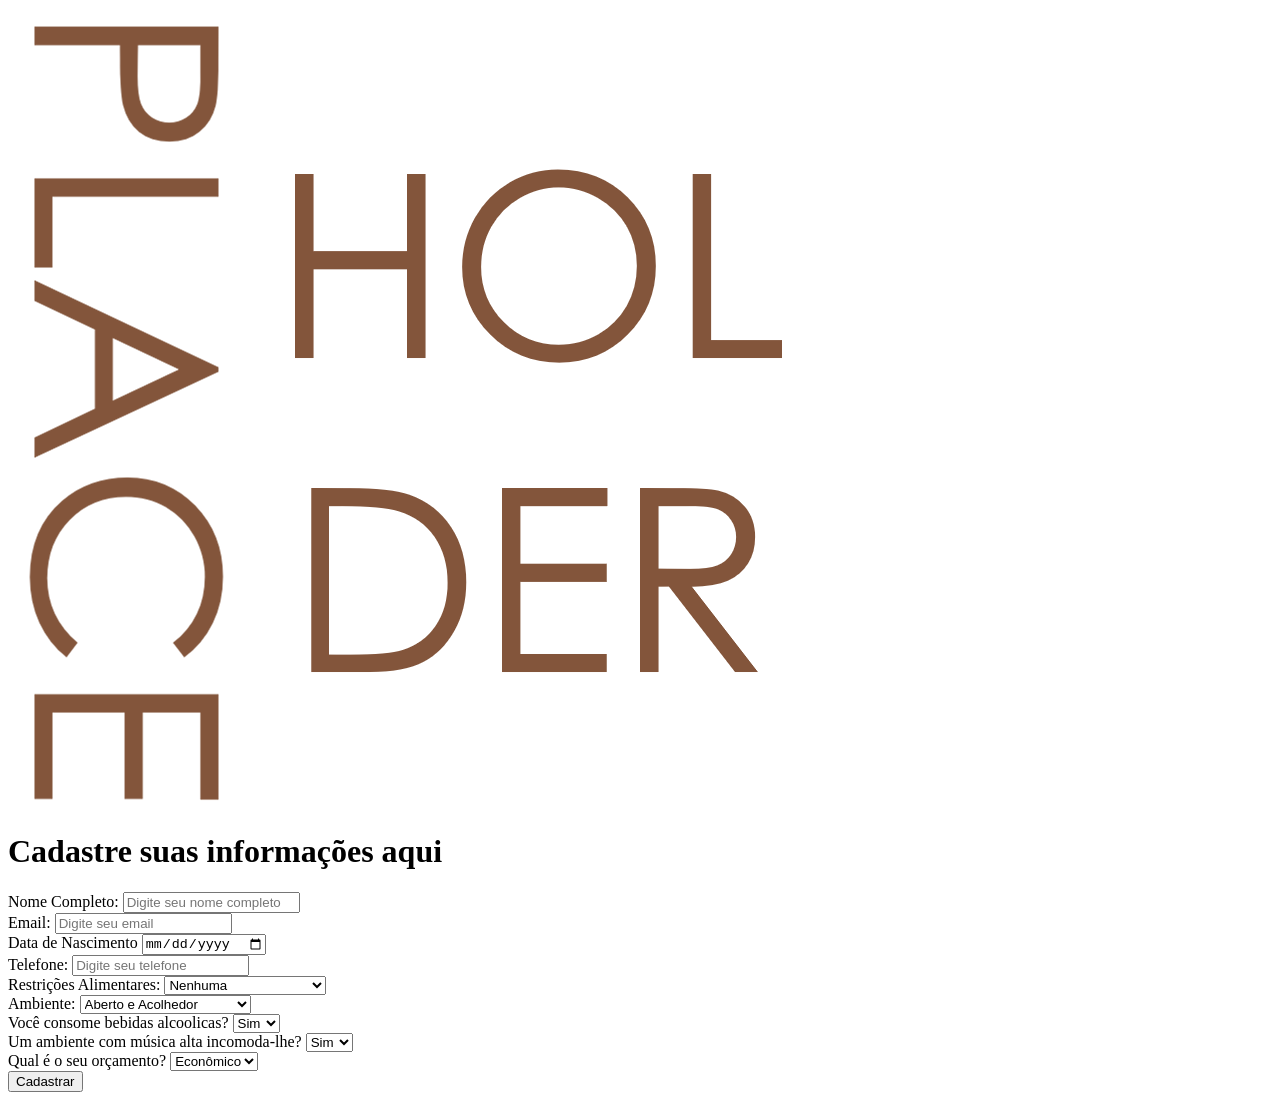
==== index.html @ c6e694ab "Upload de arquivos (Upload de segurança para testar a navegação pelo github)" ====
<!DOCTYPE html>
<html lang="pt-br">

<head>
    <meta charset="UTF-8">
    <meta name="viewport" content="width=device-width, initial-scale=1.0">
    <link rel="stylesheet" href="../css/style.css">
    <!--Link que vai buscar a imagem do ícone simples para seleciona-lo na guia-->
    <link rel="icon" type="svg" href="../img/icone-guia.svg">
    <title>cadastro</title>
</head>

<body>
    <header class="headerCadastro">
        <div class="logo">
            <img src="../img/logo(placeholder).png" alt="Logo">
        </div>
        <div class="espacoCentral">
            <h1>Cadastre suas informações aqui</h1>
        </div>
        <div class="espacoDireto">
            <!-- Como informado antes, ira ficar vazio ate o usuario preencher o campo.-->
        </div>
    </header>
    <main>
        <section class="cadastroSection">
            <div class="camposPrincipais">
                <label for="nome">Nome Completo:</label>
                <input type="text" id="nome" placeholder="Digite seu nome completo">
            </div>
            <div class="camposPrincipais">
                <label for="email">Email:</label>
                <input type="email" id="email" placeholder="Digite seu email">
            </div>
            <div class="camposSecundarios">
                <div class="itemGrid">
                    <label for="nascimento">Data de Nascimento</label>
                    <input type="date" id="nascimento">
                </div>
                <div class="itemGrid">
                    <label for="telefone">Telefone:</label>
                    <input type="tel" id="telefone" placeholder="Digite seu telefone">
                </div>
                <div class="itemGrid">
                    <label for="restricoesAlimentares">Restrições Alimentares:</label>
                    <select id="restricoesAlimentares">
                        <option value="nenhuma">Nenhuma</option>
                        <option value="lactose">Lactose</option>
                        <option value="gluten">Gluten</option>
                        <option value="ovos">Alergia a Ovos</option>
                        <option value="leite">Alergia a Leite</option>
                        <option value="nozes">Alergia a Nozes</option>
                        <option value="frutos-do-mar">Alergia a Frutos do Mar</option>
                    </select>
                </div>
                <div class="itemGrid">
                    <label for="ambiente">Ambiente:</label>
                    <select id="ambiente">
                        <option value="Aberto e Acolhedor">Aberto e Acolhedor</option>
                        <option value="Fechado e Independente">Fechado e Independente</option>
                    </select>
                </div>
                <div class="itemGrid">
                    <div class="camposTerciarios">
                        <div class="bebidasAlcoolicas">
                            <label for="interesses">Você consome bebidas alcoolicas?</label>
                            <select id="interesses">
                            <option value="sim">Sim</option>
                            <option value="nao">Não</option>
                        </select>
                        </div>
                        <div class="musicaAlta">
                            <label for="interesses">Um ambiente com música alta incomoda-lhe?</label>
                            <select id="interesses">
                                <option value="sim">Sim</option>
                                <option value="nao">Não</option>
                            </select>
                        </div>
                    </div>
                </div>
                <div class="itemGrid">
                    <label for="orcamento">Qual é o seu orçamento?</label>
                    <select id="orcamento">
                        <option value="baixo">Econômico</option>
                        <option value="medio">Médio</option>
                        <option value="alto">Premium</option>
                    </select>
                    <!-- Por algum motivo esse campo não está de tamanho uniforme. Talvez seja por causa do texto... Favor solucionar (19.04.26)-->
                </div>
            </div>
            <button id="botaoEnviar">Cadastrar</button>

        </section>
    </main>
    <script src='../js/script.js'></script>
</body>

</html>
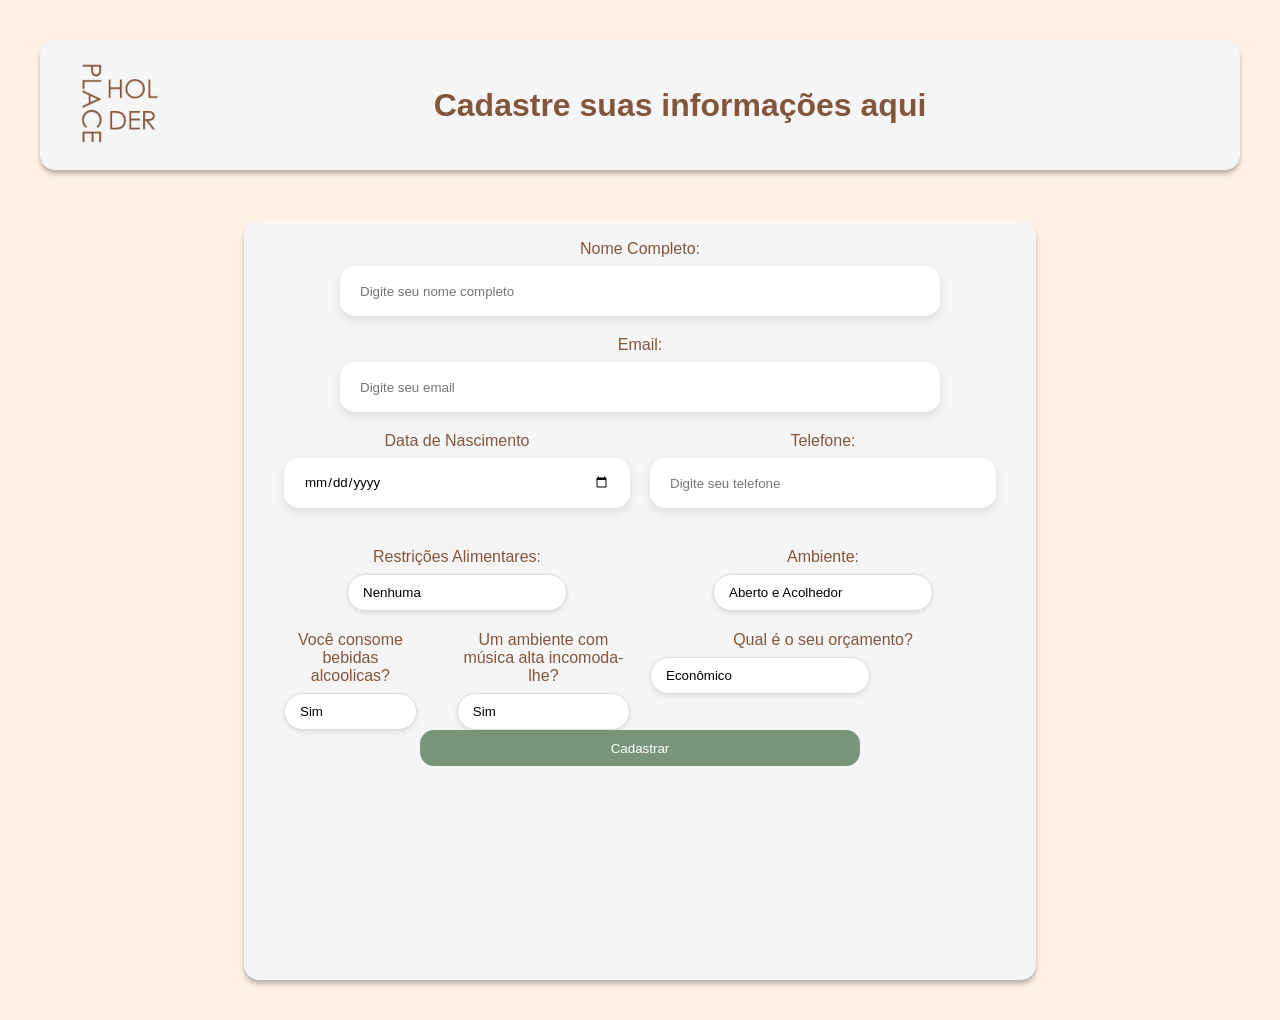
==== commit d069e05d: "Update stylesheet and script paths in index.html" ====
--- a/index.html
+++ b/index.html
@@ -4,7 +4,7 @@
 <head>
     <meta charset="UTF-8">
     <meta name="viewport" content="width=device-width, initial-scale=1.0">
-    <link rel="stylesheet" href="../css/style.css">
+    <link rel="stylesheet" href="../style.css">
     <!--Link que vai buscar a imagem do ícone simples para seleciona-lo na guia-->
     <link rel="icon" type="svg" href="../img/icone-guia.svg">
     <title>cadastro</title>
@@ -92,7 +92,7 @@
 
         </section>
     </main>
-    <script src='../js/script.js'></script>
+    <script src='../script.js'></script>
 </body>
 
-</html>+</html>
--- a/style.css
+++ b/style.css
@@ -0,0 +1,193 @@
+@import url();
+:root {
+    --cor-primaria: #FFF0E3;
+    --cor-secundaria: #F5F5F5;
+    --font-primaria: #83553B;
+    --font-secundaria: #0c0c0c;
+}
+
+* {
+    padding: 0;
+    box-sizing: border-box;
+    font-family: Arial, Helvetica, sans-serif;
+}
+
+body {
+    background-color: var(--cor-primaria);
+    margin: 40px;
+    font-family: Arial, Helvetica, sans-serif;
+}
+
+main {
+    margin-top: 50px;
+    display: flex;
+    flex-direction: column;
+    align-items: center;
+}
+
+.headerCadastro {
+    background-color: var(--cor-secundaria);
+    font-family: Arial, Helvetica, sans-serif;
+    color: var(--font-primaria);
+    width: 100%;
+    height: 130px;
+    padding: 20px 40px;
+    text-align: center;
+    border-radius: 15px;
+    box-shadow: 0px 4px 4px rgba(0, 0, 0, 0.25);
+    display: flex;
+    flex-direction: row;
+    justify-content: space-between;
+    align-items: center;
+}
+
+.logo img {
+    width: 80px;
+}
+
+.cadastroSection {
+    background-color: var(--cor-secundaria);
+    color: var(--font-primaria);
+    width: 66%;
+    height: 760px;
+    padding: 20px 40px;
+    text-align: center;
+    border-radius: 15px;
+    box-shadow: 0px 4px 4px rgba(0, 0, 0, 0.25);
+    justify-content: center;
+    align-items: center;
+}
+
+.cadastroSection input {
+    background-color: #FFFFFF;
+    box-shadow: 0px 4px 10px rgba(0, 0, 0, 0.1);
+    border-radius: 15px;
+    border: none;
+    height: 50px;
+    width: 100%;
+    max-width: 600px;
+    padding: 0 20px;
+    outline: none;
+    margin-bottom: 20px;
+    gap: 34px;
+}
+
+#Esp-nome,
+#Esp-email {
+    width: 100%;
+    display: flex;
+    justify-content: center;
+    background: transparent;
+    box-shadow: none;
+}
+
+.infosadicionais {
+    display: grid;
+    grid-template-columns: 1fr 1fr;
+    gap: 34px;
+    width: 100%;
+    max-width: 600px;
+    margin: 0 auto;
+}
+
+.infosadicionais2 {
+    display: contents;
+}
+
+select {
+    appearance: none;
+    -webkit-appearance: none;
+    -moz-appearance: none;
+    background-color: #ffffff;
+    border: 1px solid #ddd;
+    border-radius: 20px;
+    padding: 10px 15px;
+    width: 100%;
+    max-width: 220px;
+    box-shadow: 0 2px 5px rgba(0, 0, 0, 0.1);
+    cursor: pointer;
+    transition: 0.2s;
+}
+
+select:hover {
+    background-color: #f0f0f0;
+}
+
+.itemGrid select {
+    width: 100%;
+}
+
+.camposTerciarios {
+    display: flex;
+    gap: 20px;
+}
+
+.bebidasAlcoolicas,
+.musicaAlta {
+    display: flex;
+    flex-direction: column;
+    align-items: center;
+}
+
+label {
+    margin-bottom: 8px;
+    display: block;
+}
+
+.opcoes {
+    display: flex;
+    gap: 10px;
+}
+
+.opcoes input {
+    display: none;
+}
+
+.opcoes label {
+    padding: 10px 18px;
+    background: #fff;
+    border-radius: 20px;
+    border: 1px solid #ddd;
+    cursor: pointer;
+    box-shadow: 0 2px 5px rgba(0, 0, 0, 0.1);
+}
+
+.opcoes input:checked+label {
+    background: #e0e0e0;
+}
+
+.camposSecundarios {
+    display: grid;
+    grid-template-columns: repeat(2, 1fr);
+    gap: 20px;
+}
+
+#orcamento {
+    display: flex;
+    flex-direction: row;
+}
+
+.bebidasAlcoolicas,
+.musicaAlta {
+    display: flex;
+    flex-direction: column;
+    align-items: center;
+}
+
+.camposTerciarios {
+    display: flex;
+    flex-direction: row;
+    /* garante linha */
+    gap: 40px;
+    justify-content: center;
+    align-items: flex-start;
+}
+
+#botaoEnviar {
+    background-color: rgb(121, 149, 121);
+    color: white;
+    width: 440px;
+    height: 36px;
+    border-radius: 14px;
+    border: none;
+}
